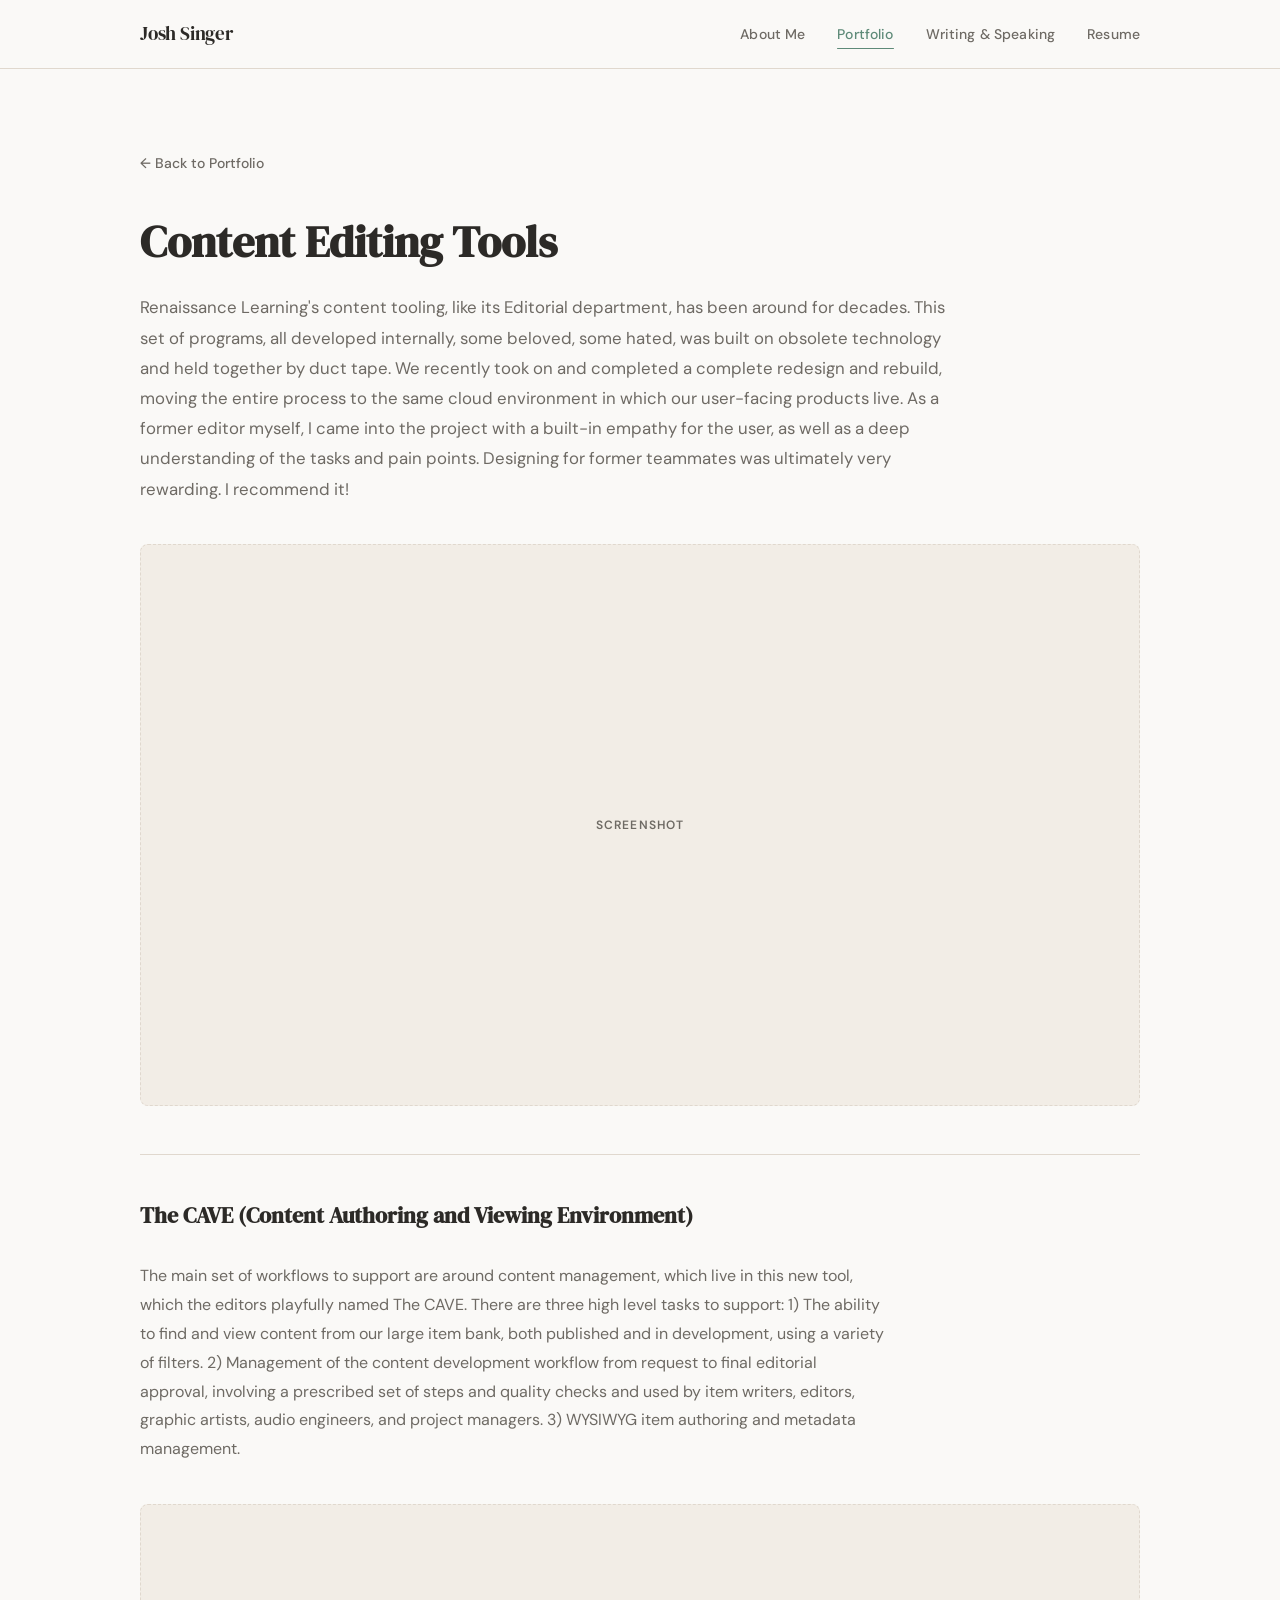
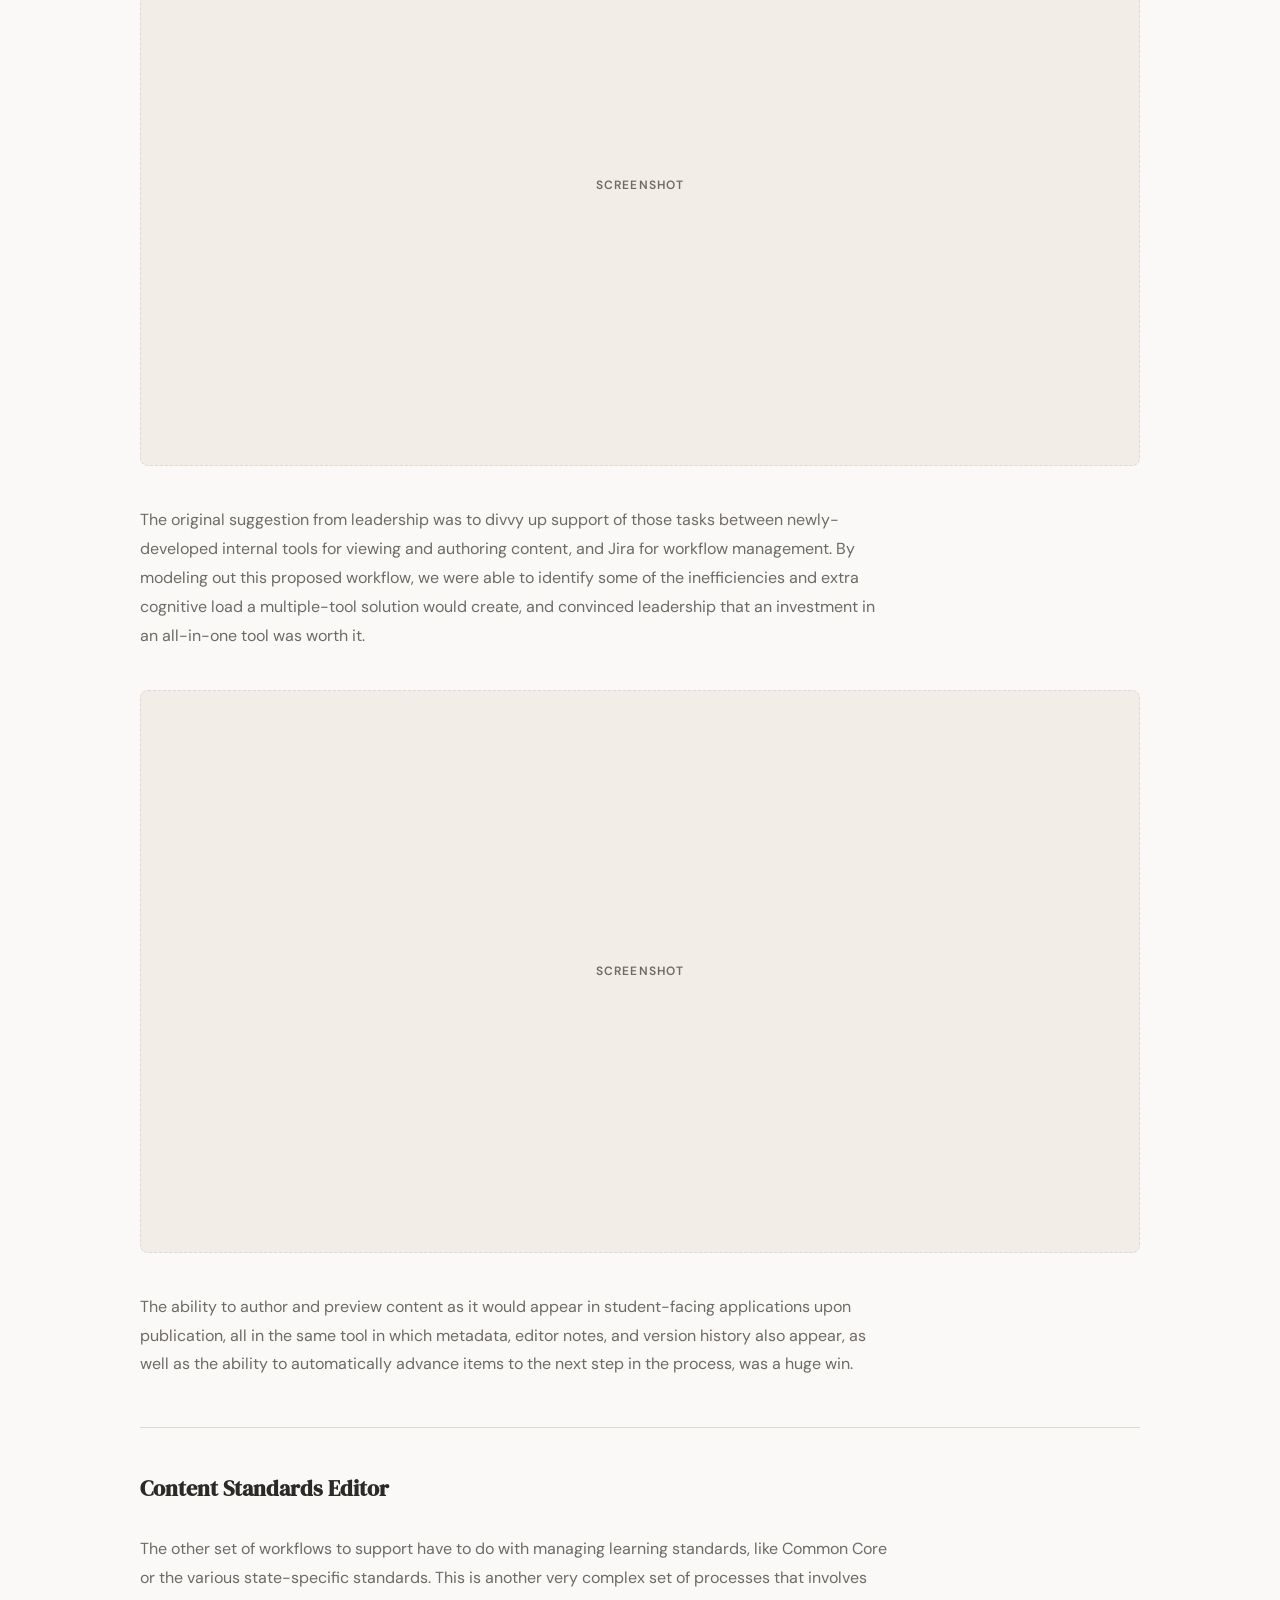
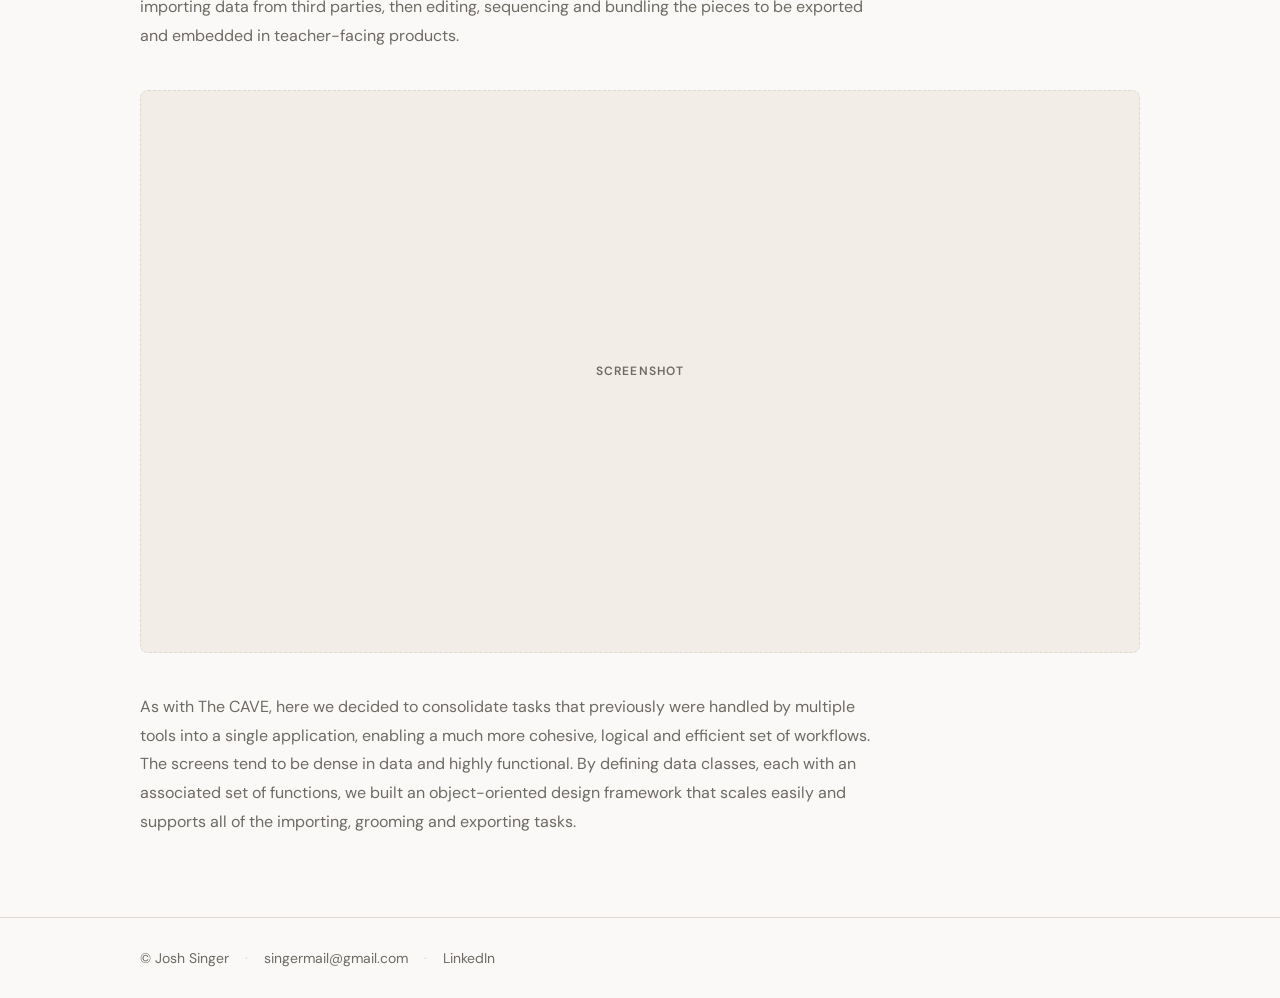
==== portfolio-content-editing-tools.html @ 0e2568e6 "Initial commit" ====
<!DOCTYPE html>
<html lang="en">
<head>
  <meta charset="UTF-8">
  <meta name="viewport" content="width=device-width, initial-scale=1.0">
  <title>Content Editing Tools — Josh Singer</title>
  <link rel="preconnect" href="https://fonts.googleapis.com">
  <link rel="preconnect" href="https://fonts.gstatic.com" crossorigin>
  <link href="https://fonts.googleapis.com/css2?family=DM+Sans:ital,opsz,wght@0,9..40,400;0,9..40,500;0,9..40,600;1,9..40,400&family=DM+Serif+Display&display=swap" rel="stylesheet">
  <link rel="stylesheet" href="style.css">
</head>
<body>

  <nav class="nav">
    <div class="nav-inner">
      <a href="index.html" class="nav-logo">Josh Singer</a>
      <button class="nav-toggle" aria-label="Toggle menu" aria-expanded="false">
        <span></span><span></span><span></span>
      </button>
      <ul class="nav-links">
        <li><a href="index.html">About Me</a></li>
        <li><a href="portfolio.html">Portfolio</a></li>
        <li><a href="writing.html">Writing &amp; Speaking</a></li>
        <li><a href="resume.html">Resume</a></li>
      </ul>
    </div>
  </nav>

  <main>
    <div class="container">

      <a href="portfolio.html" class="back-link">← Back to Portfolio</a>

      <h1 class="detail-title">Content Editing Tools</h1>

      <p class="detail-intro">Renaissance Learning's content tooling, like its Editorial department, has been around for decades. This set of programs, all developed internally, some beloved, some hated, was built on obsolete technology and held together by duct tape. We recently took on and completed a complete redesign and rebuild, moving the entire process to the same cloud environment in which our user-facing products live. As a former editor myself, I came into the project with a built-in empathy for the user, as well as a deep understanding of the tasks and pain points. Designing for former teammates was ultimately very rewarding. I recommend it!</p>

      <div class="placeholder-screenshot detail-screenshot">Screenshot</div>

      <h2 class="detail-section-heading">The CAVE (Content Authoring and Viewing Environment)</h2>

      <div class="detail-section">
        <p>The main set of workflows to support are around content management, which live in this new tool, which the editors playfully named The CAVE. There are three high level tasks to support: 1) The ability to find and view content from our large item bank, both published and in development, using a variety of filters. 2) Management of the content development workflow from request to final editorial approval, involving a prescribed set of steps and quality checks and used by item writers, editors, graphic artists, audio engineers, and project managers. 3) WYSIWYG item authoring and metadata management.</p>
      </div>

      <div class="placeholder-screenshot detail-screenshot">Screenshot</div>

      <div class="detail-section">
        <p>The original suggestion from leadership was to divvy up support of those tasks between newly-developed internal tools for viewing and authoring content, and Jira for workflow management. By modeling out this proposed workflow, we were able to identify some of the inefficiencies and extra cognitive load a multiple-tool solution would create, and convinced leadership that an investment in an all-in-one tool was worth it.</p>
      </div>

      <div class="placeholder-screenshot detail-screenshot">Screenshot</div>

      <div class="detail-section">
        <p>The ability to author and preview content as it would appear in student-facing applications upon publication, all in the same tool in which metadata, editor notes, and version history also appear, as well as the ability to automatically advance items to the next step in the process, was a huge win.</p>
      </div>

      <h2 class="detail-section-heading">Content Standards Editor</h2>

      <div class="detail-section">
        <p>The other set of workflows to support have to do with managing learning standards, like Common Core or the various state-specific standards. This is another very complex set of processes that involves importing data from third parties, then editing, sequencing and bundling the pieces to be exported and embedded in teacher-facing products.</p>
      </div>

      <div class="placeholder-screenshot detail-screenshot">Screenshot</div>

      <div class="detail-section">
        <p>As with The CAVE, here we decided to consolidate tasks that previously were handled by multiple tools into a single application, enabling a much more cohesive, logical and efficient set of workflows. The screens tend to be dense in data and highly functional. By defining data classes, each with an associated set of functions, we built an object-oriented design framework that scales easily and supports all of the importing, grooming and exporting tasks.</p>
      </div>

    </div>
  </main>

  <footer class="footer">
    <div class="footer-inner">
      <span>© Josh Singer</span>
      <span class="footer-sep">·</span>
      <a href="mailto:singermail@gmail.com">singermail@gmail.com</a>
      <span class="footer-sep">·</span>
      <a href="https://www.linkedin.com/in/josh-singer-ux/" target="_blank" rel="noopener noreferrer">LinkedIn</a>
    </div>
  </footer>

  <script src="script.js"></script>
</body>
</html>
---- style.css ----
/* Josh Singer Portfolio — style.css */

/* === CSS VARIABLES === */
:root {
  --bg: #faf9f7;
  --bg-alt: #f2ede6;
  --white: #ffffff;
  --text: #2c2a27;
  --text-muted: #6e6a64;
  --accent: #5e8a78;
  --accent-hover: #49705f;
  --accent-light: #e4eeea;
  --border: #e0d8ce;
  --font-body: 'DM Sans', system-ui, -apple-system, sans-serif;
  --font-display: 'DM Serif Display', Georgia, serif;
  --radius: 8px;
  --radius-sm: 4px;
  --max-w: 1080px;
  --nav-h: 68px;
  --t: 0.2s ease;
}

/* === RESET === */
*, *::before, *::after {
  box-sizing: border-box;
  margin: 0;
  padding: 0;
}

html {
  scroll-behavior: smooth;
}

body {
  font-family: var(--font-body);
  font-size: 1rem;
  line-height: 1.75;
  background: var(--bg);
  color: var(--text);
  -webkit-font-smoothing: antialiased;
  -moz-osx-font-smoothing: grayscale;
}

img {
  max-width: 100%;
  display: block;
}

a {
  color: var(--accent);
  text-decoration: none;
  transition: color var(--t);
}

a:hover {
  color: var(--accent-hover);
}

/* === TYPOGRAPHY === */
h1, h2, h3, h4 {
  font-family: var(--font-display);
  line-height: 1.2;
  color: var(--text);
}

p + p {
  margin-top: 1.2em;
}

/* === LAYOUT === */
.container {
  max-width: var(--max-w);
  margin: 0 auto;
  padding: 0 clamp(1.25rem, 5vw, 2.5rem);
}

main {
  padding: clamp(3rem, 8vw, 5rem) 0;
  min-height: calc(100vh - var(--nav-h) - 80px);
}

/* === NAVIGATION === */
.nav {
  position: sticky;
  top: 0;
  z-index: 100;
  background: var(--bg);
  border-bottom: 1px solid var(--border);
}

.nav-inner {
  position: relative;
  max-width: var(--max-w);
  margin: 0 auto;
  padding: 0 clamp(1.25rem, 5vw, 2.5rem);
  height: var(--nav-h);
  display: flex;
  align-items: center;
  justify-content: space-between;
  gap: 1.5rem;
}

.nav-logo {
  font-family: var(--font-display);
  font-size: 1.2rem;
  color: var(--text);
  letter-spacing: -0.01em;
  flex-shrink: 0;
  transition: color var(--t);
}

.nav-logo:hover {
  color: var(--accent);
}

.nav-links {
  display: flex;
  align-items: center;
  gap: 2rem;
  list-style: none;
}

.nav-links a {
  font-size: 0.875rem;
  font-weight: 500;
  color: var(--text-muted);
  letter-spacing: 0.01em;
  white-space: nowrap;
  transition: color var(--t);
  position: relative;
  padding-bottom: 2px;
}

.nav-links a::after {
  content: '';
  position: absolute;
  bottom: -4px;
  left: 0;
  right: 0;
  height: 1.5px;
  background: var(--accent);
  border-radius: 1px;
  transform: scaleX(0);
  transition: transform var(--t);
  transform-origin: left;
}

.nav-links a:hover,
.nav-links a.active {
  color: var(--accent);
}

.nav-links a.active::after {
  transform: scaleX(1);
}

/* === HAMBURGER === */
.nav-toggle {
  display: none;
  flex-direction: column;
  gap: 5px;
  background: none;
  border: none;
  cursor: pointer;
  padding: 6px 4px;
  z-index: 10;
}

.nav-toggle span {
  display: block;
  width: 22px;
  height: 1.5px;
  background: var(--text);
  border-radius: 1px;
  transition: transform var(--t), opacity var(--t);
}

.nav-toggle.open span:nth-child(1) {
  transform: translateY(6.5px) rotate(45deg);
}

.nav-toggle.open span:nth-child(2) {
  opacity: 0;
}

.nav-toggle.open span:nth-child(3) {
  transform: translateY(-6.5px) rotate(-45deg);
}

/* === FOOTER === */
.footer {
  border-top: 1px solid var(--border);
  padding: 1.75rem 0;
  font-size: 0.875rem;
  color: var(--text-muted);
}

.footer-inner {
  max-width: var(--max-w);
  margin: 0 auto;
  padding: 0 clamp(1.25rem, 5vw, 2.5rem);
  display: flex;
  align-items: center;
  gap: 1rem;
  flex-wrap: wrap;
}

.footer a {
  color: var(--text-muted);
}

.footer a:hover {
  color: var(--accent);
}

.footer-sep {
  color: var(--border);
  user-select: none;
}

/* === SHARED PLACEHOLDERS === */
.placeholder-photo,
.placeholder-screenshot {
  background: var(--bg-alt);
  border: 1.5px dashed var(--border);
  border-radius: var(--radius);
  display: flex;
  align-items: center;
  justify-content: center;
  font-size: 0.75rem;
  font-weight: 600;
  color: var(--text-muted);
  letter-spacing: 0.1em;
  text-transform: uppercase;
}

/* === BACK LINK === */
.back-link {
  display: inline-flex;
  align-items: center;
  gap: 0.35em;
  font-size: 0.875rem;
  font-weight: 500;
  color: var(--text-muted);
  margin-bottom: 2.5rem;
  transition: color var(--t);
}

.back-link:hover {
  color: var(--accent);
}

/* === PAGE TITLE BLOCK === */
.page-header {
  margin-bottom: clamp(2rem, 5vw, 3.5rem);
}

.page-header h1 {
  font-size: clamp(2rem, 4.5vw, 2.75rem);
}

/* ================================================
   PAGE: HOME
================================================ */
.home-hero {
  display: grid;
  grid-template-columns: 1fr 240px;
  gap: clamp(2.5rem, 6vw, 5rem);
  align-items: start;
}

.home-headline {
  font-size: clamp(2.25rem, 5vw, 3.25rem);
  line-height: 1.15;
  margin-bottom: 1.75rem;
  color: var(--text);
}

.home-body {
  font-size: 1.025rem;
  color: var(--text-muted);
  line-height: 1.8;
}

.home-body a {
  color: var(--accent);
  border-bottom: 1px solid var(--accent-light);
  transition: color var(--t), border-color var(--t);
}

.home-body a:hover {
  color: var(--accent-hover);
  border-color: var(--accent);
}

.home-photo {
  width: 100%;
  aspect-ratio: 3/4;
}

/* ================================================
   PAGE: PORTFOLIO
================================================ */
.portfolio-grid {
  display: grid;
  grid-template-columns: repeat(2, 1fr);
  gap: clamp(1.25rem, 3vw, 2rem);
}

.portfolio-card {
  background: var(--white);
  border: 1px solid var(--border);
  border-radius: var(--radius);
  overflow: hidden;
  transition: box-shadow var(--t), transform var(--t);
  display: flex;
  flex-direction: column;
}

.portfolio-card:hover {
  box-shadow: 0 6px 28px rgba(0, 0, 0, 0.07);
  transform: translateY(-3px);
}

.card-thumb {
  aspect-ratio: 16/9;
  background: var(--bg-alt);
  border-bottom: 1px solid var(--border);
  display: flex;
  align-items: center;
  justify-content: center;
  font-size: 0.7rem;
  font-weight: 600;
  color: var(--text-muted);
  letter-spacing: 0.1em;
  text-transform: uppercase;
}

.card-body {
  padding: 1.5rem;
  flex: 1;
  display: flex;
  flex-direction: column;
}

.card-title {
  font-family: var(--font-display);
  font-size: 1.15rem;
  margin-bottom: 0.6rem;
  line-height: 1.3;
  color: var(--text);
}

.card-desc {
  font-size: 0.875rem;
  color: var(--text-muted);
  line-height: 1.7;
  flex: 1;
  margin-bottom: 1.25rem;
}

.card-link {
  font-size: 0.875rem;
  font-weight: 600;
  color: var(--accent);
  display: inline-flex;
  align-items: center;
  gap: 0.3em;
  transition: gap var(--t);
  align-self: flex-start;
}

.card-link:hover {
  color: var(--accent-hover);
  gap: 0.5em;
}

.card-link::after {
  content: '→';
}

/* ================================================
   PAGE: PORTFOLIO DETAIL
================================================ */
.detail-title {
  font-size: clamp(2rem, 4vw, 2.75rem);
  margin-bottom: 1.5rem;
}

.detail-intro {
  font-size: 1.05rem;
  color: var(--text-muted);
  max-width: 68ch;
  line-height: 1.8;
  margin-bottom: 2.5rem;
}

.detail-screenshot {
  width: 100%;
  aspect-ratio: 16/9;
  margin: 2.5rem 0;
}

.detail-section {
  max-width: 68ch;
  margin-top: 2rem;
}

.detail-section p {
  color: var(--text-muted);
  line-height: 1.8;
}

.detail-section p + p {
  margin-top: 1.1em;
}

.detail-section-heading {
  font-family: var(--font-display);
  font-size: 1.4rem;
  color: var(--text);
  margin-top: 3rem;
  margin-bottom: 1rem;
  padding-top: 3rem;
  border-top: 1px solid var(--border);
}

/* ================================================
   PAGE: WRITING & SPEAKING
================================================ */
.section-heading {
  font-family: var(--font-display);
  font-size: clamp(1.4rem, 3vw, 1.85rem);
  margin-bottom: 2rem;
  padding-bottom: 0.75rem;
  border-bottom: 1px solid var(--border);
}

.articles-list {
  margin-bottom: 4.5rem;
}

.article-card {
  display: grid;
  grid-template-columns: 90px 1fr;
  gap: 1.5rem;
  align-items: start;
  padding: 1.5rem 0;
  border-bottom: 1px solid var(--border);
}

.article-card:first-child {
  border-top: 1px solid var(--border);
}

.article-thumb {
  width: 90px;
  height: 66px;
  background: var(--bg-alt);
  border: 1.5px dashed var(--border);
  border-radius: var(--radius-sm);
  display: flex;
  align-items: center;
  justify-content: center;
  font-size: 0.6rem;
  font-weight: 600;
  text-transform: uppercase;
  letter-spacing: 0.08em;
  color: var(--text-muted);
  flex-shrink: 0;
}

.article-pub {
  font-size: 0.75rem;
  font-weight: 600;
  color: var(--accent);
  text-transform: uppercase;
  letter-spacing: 0.08em;
  margin-bottom: 0.25rem;
}

.article-title {
  font-family: var(--font-display);
  font-size: 1.075rem;
  margin-bottom: 0.4rem;
  line-height: 1.3;
  color: var(--text);
}

.article-desc {
  font-size: 0.875rem;
  color: var(--text-muted);
  line-height: 1.65;
  margin-bottom: 0.6rem;
}

.article-links {
  display: flex;
  gap: 1rem;
  flex-wrap: wrap;
}

.article-link {
  font-size: 0.8rem;
  font-weight: 600;
  color: var(--accent);
  transition: color var(--t);
}

.article-link:hover {
  color: var(--accent-hover);
}

.speaking-list {
  display: flex;
  flex-direction: column;
  gap: 1.25rem;
}

.speaking-item {
  padding: 1.5rem 1.75rem;
  background: var(--bg-alt);
  border-radius: var(--radius);
  border-left: 3px solid var(--accent);
}

.speaking-date {
  font-size: 0.75rem;
  font-weight: 600;
  color: var(--accent);
  text-transform: uppercase;
  letter-spacing: 0.08em;
  margin-bottom: 0.3rem;
}

.speaking-title {
  font-family: var(--font-display);
  font-size: 1.075rem;
  margin-bottom: 0.3rem;
  color: var(--text);
}

.speaking-org {
  font-size: 0.875rem;
  color: var(--text-muted);
  font-style: italic;
  margin-bottom: 0.5rem;
}

.speaking-desc {
  font-size: 0.875rem;
  color: var(--text-muted);
  line-height: 1.65;
}

/* ================================================
   PAGE: RESUME
================================================ */
.resume-layout {
  max-width: 800px;
}

.resume-section {
  margin-bottom: 3.5rem;
}

.resume-section-title {
  font-family: var(--font-display);
  font-size: 1.6rem;
  margin-bottom: 2rem;
  padding-bottom: 0.6rem;
  border-bottom: 2px solid var(--accent-light);
  color: var(--text);
}

/* Experience */
.job {
  margin-bottom: 2.75rem;
}

.job:last-child {
  margin-bottom: 0;
}

.job-company {
  font-family: var(--font-display);
  font-size: 1.2rem;
  color: var(--text);
  margin-bottom: 0.5rem;
}

.job-role {
  margin-bottom: 0.75rem;
}

.job-title {
  font-size: 0.95rem;
  font-weight: 600;
  color: var(--text);
}

.job-dates {
  font-size: 0.875rem;
  color: var(--accent);
  font-weight: 500;
}

.job-title-row {
  display: flex;
  justify-content: space-between;
  align-items: baseline;
  gap: 1rem;
  flex-wrap: wrap;
}

.job-prev-titles {
  font-size: 0.8rem;
  color: var(--text-muted);
  margin-top: 0.2rem;
  font-style: italic;
}

.job-bullets {
  list-style: none;
  padding: 0;
  margin-top: 1rem;
  display: flex;
  flex-direction: column;
  gap: 0.45rem;
}

.job-bullets li {
  font-size: 0.9rem;
  color: var(--text-muted);
  padding-left: 1.25rem;
  position: relative;
  line-height: 1.65;
}

.job-bullets li::before {
  content: '·';
  position: absolute;
  left: 0.15rem;
  color: var(--accent);
  font-size: 1.2em;
  line-height: 1.4;
}

/* Software */
.software-list {
  display: flex;
  flex-wrap: wrap;
  gap: 0.5rem;
  margin-top: 0.25rem;
}

.software-tag {
  background: var(--bg-alt);
  border: 1px solid var(--border);
  border-radius: 100px;
  padding: 0.3em 0.9em;
  font-size: 0.875rem;
  color: var(--text-muted);
}

/* Education */
.education-item {
  margin-bottom: 0.5rem;
}

.education-degree {
  font-size: 0.95rem;
  font-weight: 600;
  color: var(--text);
}

.education-school {
  font-size: 0.9rem;
  color: var(--text-muted);
}

.education-honor {
  font-size: 0.875rem;
  color: var(--accent);
  font-style: italic;
  margin-top: 0.2rem;
}

/* ================================================
   RESPONSIVE
================================================ */
@media (max-width: 768px) {
  .nav-toggle {
    display: flex;
  }

  .nav-links {
    display: none;
    position: absolute;
    top: var(--nav-h);
    left: 0;
    right: 0;
    background: var(--bg);
    border-bottom: 1px solid var(--border);
    flex-direction: column;
    align-items: flex-start;
    gap: 0;
    padding: 0.5rem 0;
  }

  .nav-links.open {
    display: flex;
  }

  .nav-links li {
    width: 100%;
  }

  .nav-links a {
    display: block;
    padding: 0.75rem clamp(1.25rem, 5vw, 2.5rem);
    width: 100%;
  }

  .nav-links a::after {
    display: none;
  }

  /* Home */
  .home-hero {
    grid-template-columns: 1fr;
    gap: 2rem;
  }

  .home-photo {
    aspect-ratio: 4/3;
    max-width: 220px;
    order: -1;
  }

  /* Portfolio */
  .portfolio-grid {
    grid-template-columns: 1fr;
  }

  /* Writing */
  .article-card {
    grid-template-columns: 1fr;
    gap: 0.75rem;
  }

  .article-thumb {
    width: 100%;
    height: 100px;
  }

  /* Resume */
  .job-title-row {
    flex-direction: column;
    gap: 0.15rem;
  }
}

@media (max-width: 480px) {
  main {
    padding: 2rem 0 3rem;
  }

  .detail-screenshot {
    margin: 1.5rem 0;
  }
}
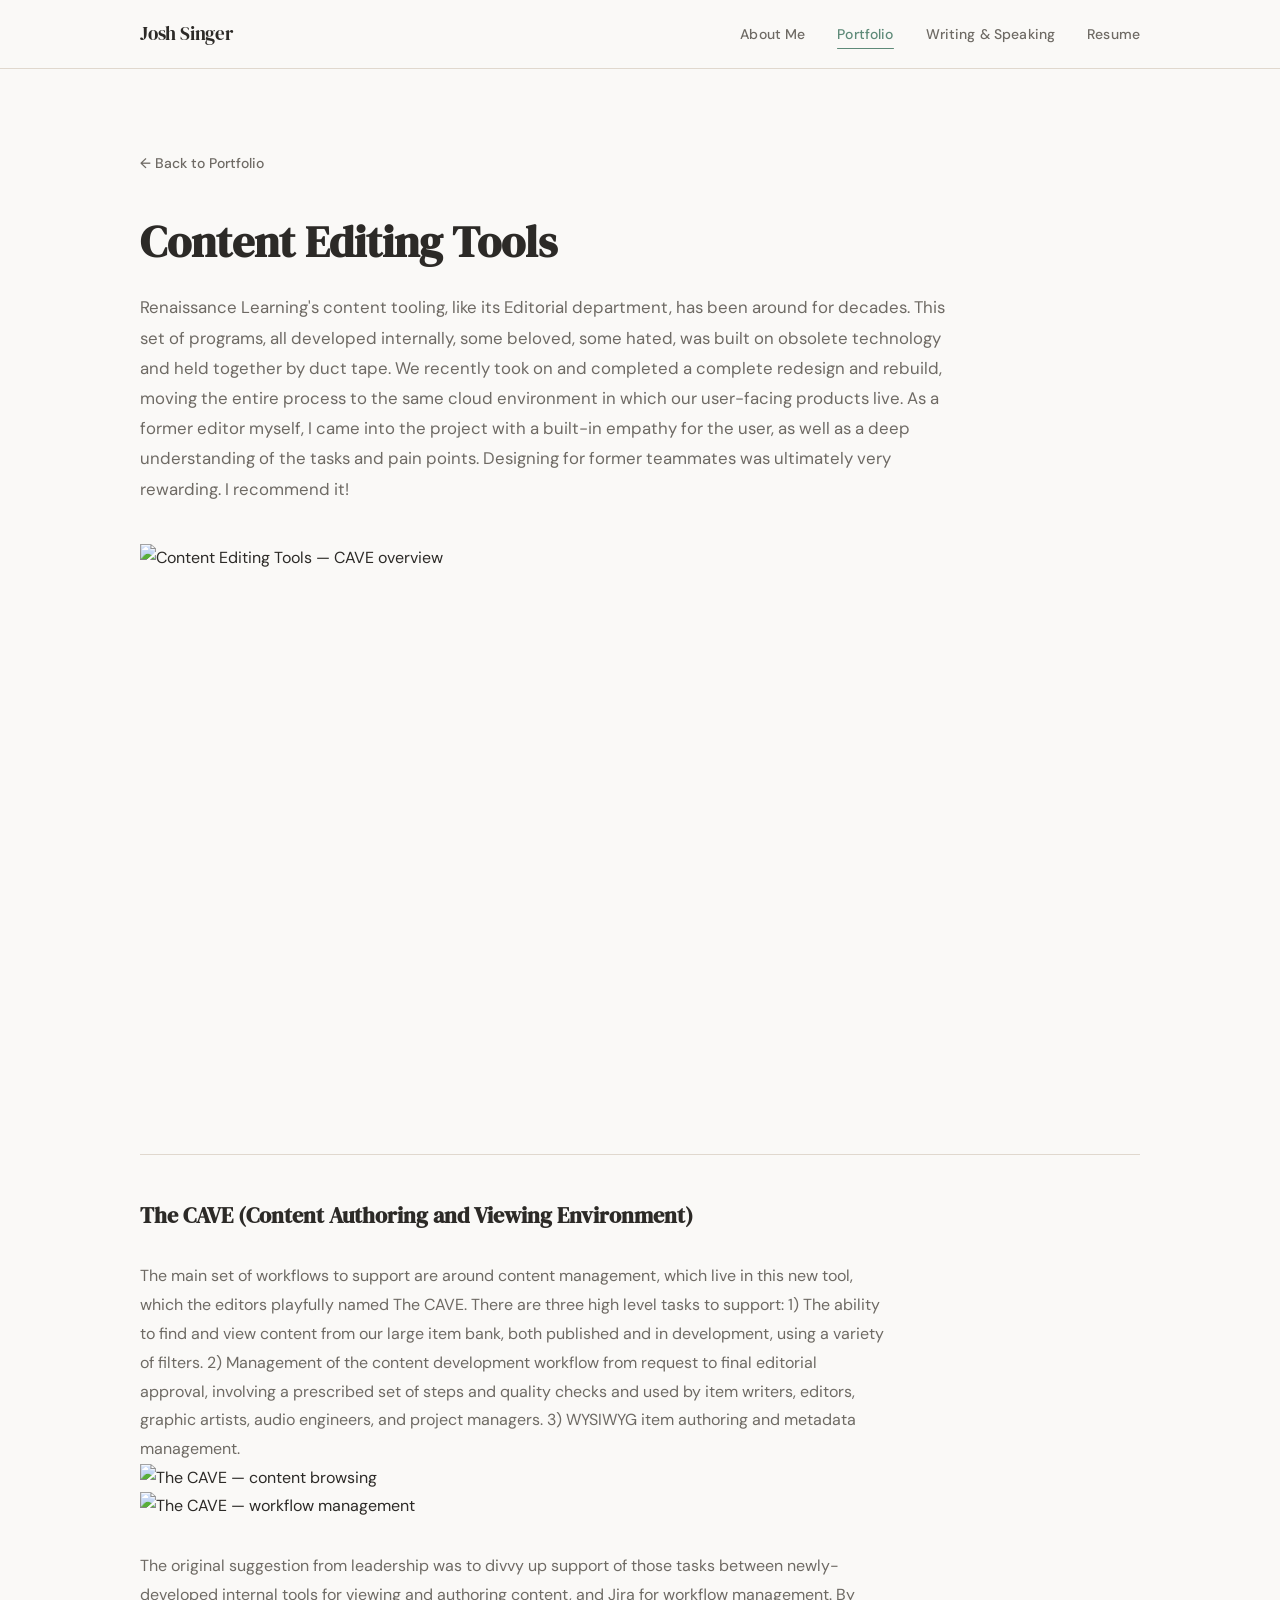
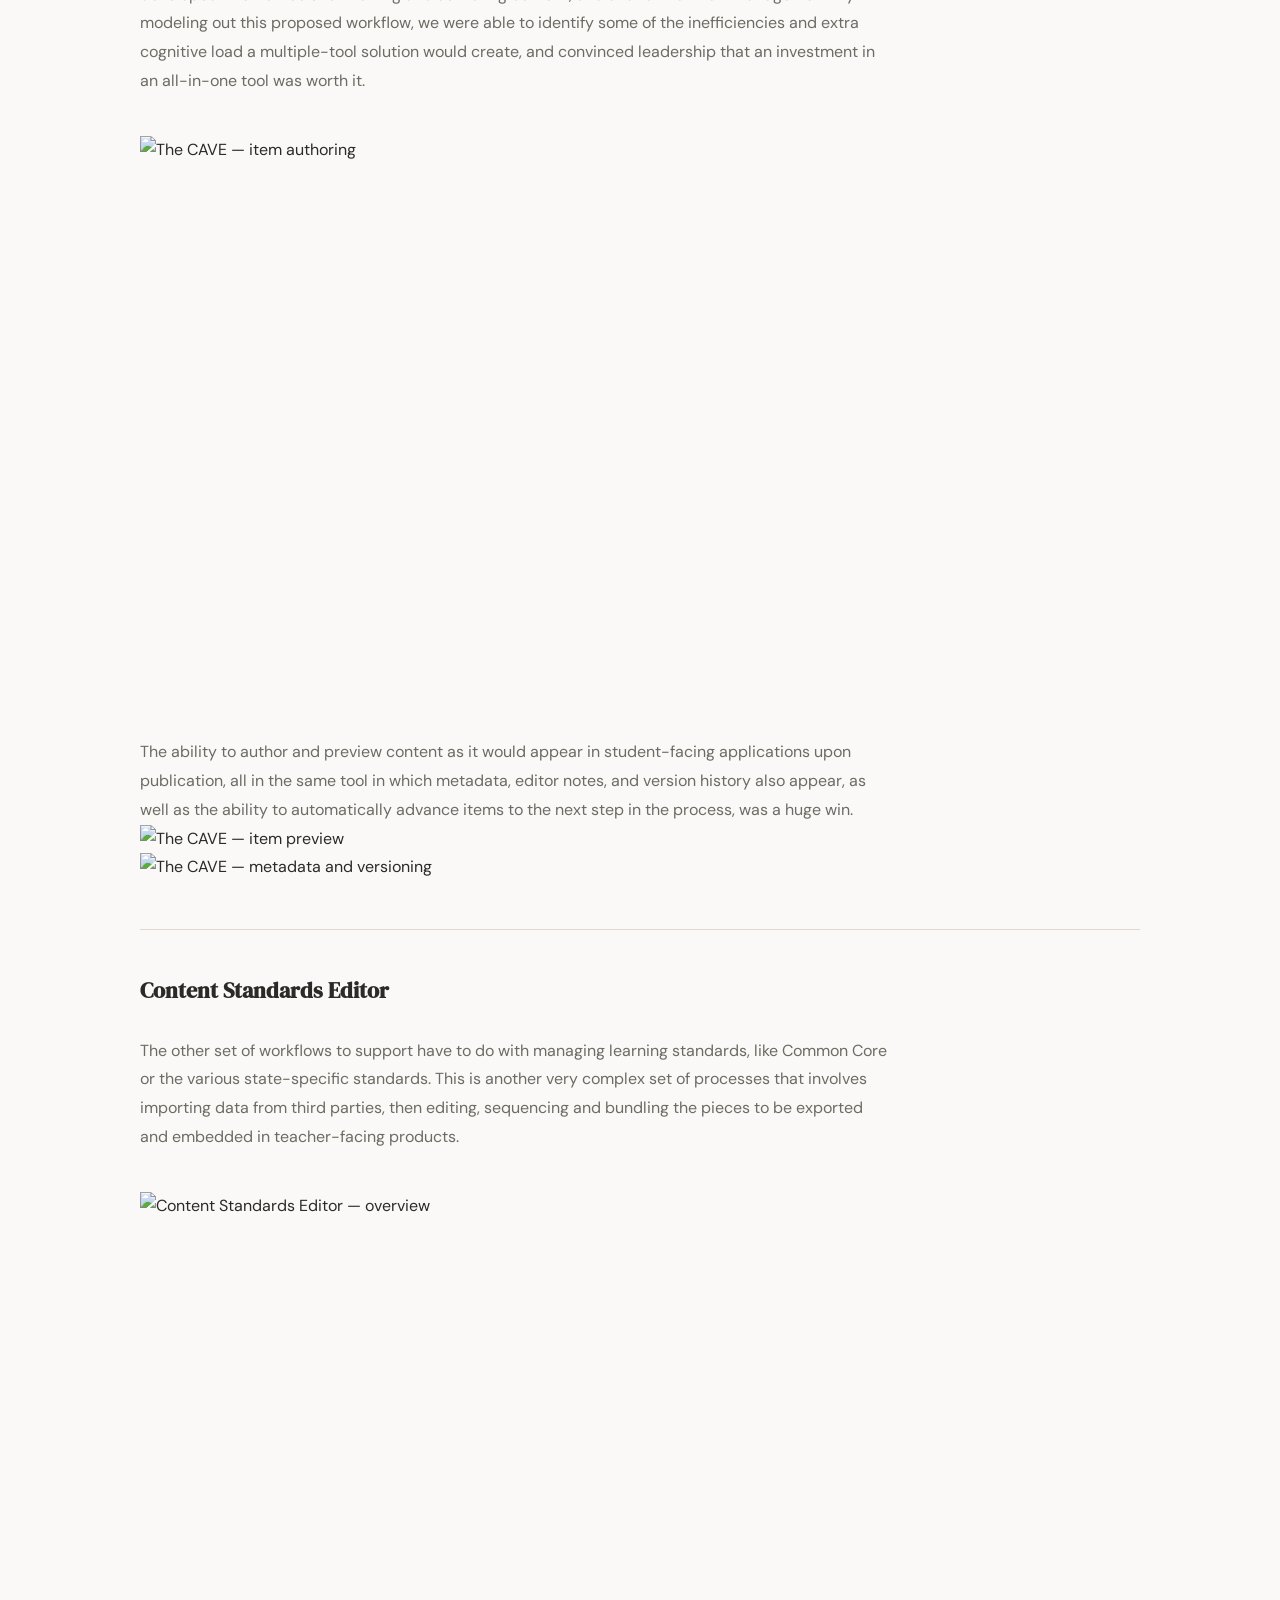
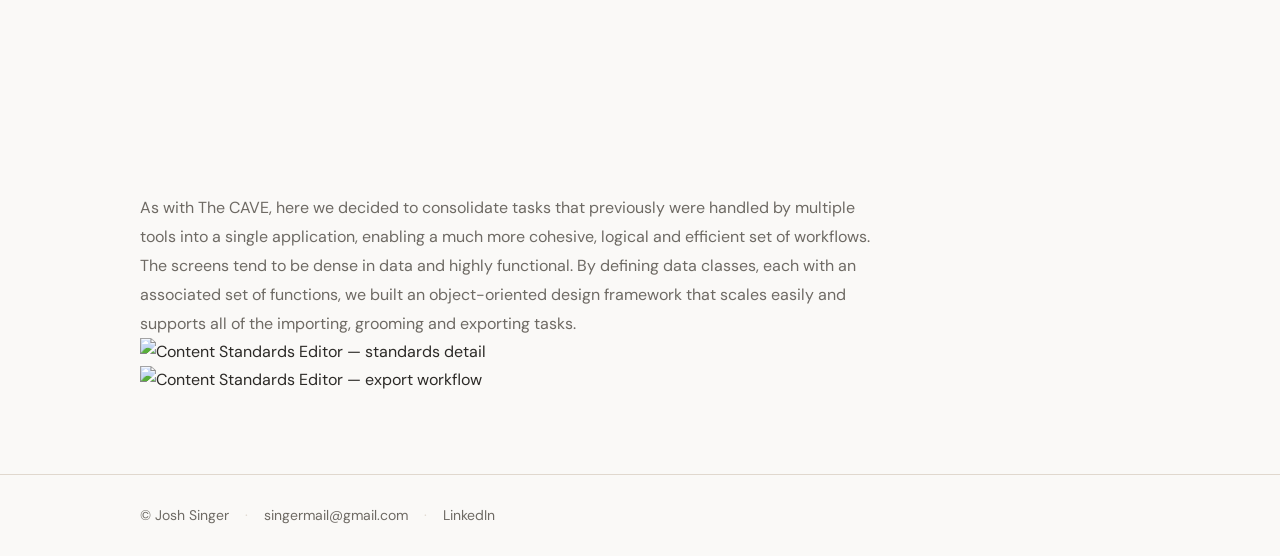
==== commit 3e4937ab: "Add favicon to all pages Co-Authored-By: Claude Sonnet 4.6 <noreply@anthropic.com>" ====
--- a/portfolio-content-editing-tools.html
+++ b/portfolio-content-editing-tools.html
@@ -7,6 +7,7 @@
   <link rel="preconnect" href="https://fonts.googleapis.com">
   <link rel="preconnect" href="https://fonts.gstatic.com" crossorigin>
   <link href="https://fonts.googleapis.com/css2?family=DM+Sans:ital,opsz,wght@0,9..40,400;0,9..40,500;0,9..40,600;1,9..40,400&family=DM+Serif+Display&display=swap" rel="stylesheet">
+  <link rel="icon" type="image/webp" href="favicon.webp">
   <link rel="stylesheet" href="style.css">
 </head>
 <body>
@@ -35,7 +36,7 @@
 
       <p class="detail-intro">Renaissance Learning's content tooling, like its Editorial department, has been around for decades. This set of programs, all developed internally, some beloved, some hated, was built on obsolete technology and held together by duct tape. We recently took on and completed a complete redesign and rebuild, moving the entire process to the same cloud environment in which our user-facing products live. As a former editor myself, I came into the project with a built-in empathy for the user, as well as a deep understanding of the tasks and pain points. Designing for former teammates was ultimately very rewarding. I recommend it!</p>
 
-      <div class="placeholder-screenshot detail-screenshot">Screenshot</div>
+      <img src="images/content-editing-01.webp" alt="Content Editing Tools — CAVE overview" class="detail-screenshot">
 
       <h2 class="detail-section-heading">The CAVE (Content Authoring and Viewing Environment)</h2>
 
@@ -43,16 +44,24 @@
         <p>The main set of workflows to support are around content management, which live in this new tool, which the editors playfully named The CAVE. There are three high level tasks to support: 1) The ability to find and view content from our large item bank, both published and in development, using a variety of filters. 2) Management of the content development workflow from request to final editorial approval, involving a prescribed set of steps and quality checks and used by item writers, editors, graphic artists, audio engineers, and project managers. 3) WYSIWYG item authoring and metadata management.</p>
       </div>
 
-      <div class="placeholder-screenshot detail-screenshot">Screenshot</div>
+      <div class="detail-screenshots-pair">
+        <img src="images/content-editing-02.webp" alt="The CAVE — content browsing">
+        <img src="images/content-editing-03.webp" alt="The CAVE — workflow management">
+      </div>
 
       <div class="detail-section">
         <p>The original suggestion from leadership was to divvy up support of those tasks between newly-developed internal tools for viewing and authoring content, and Jira for workflow management. By modeling out this proposed workflow, we were able to identify some of the inefficiencies and extra cognitive load a multiple-tool solution would create, and convinced leadership that an investment in an all-in-one tool was worth it.</p>
       </div>
 
-      <div class="placeholder-screenshot detail-screenshot">Screenshot</div>
+      <img src="images/content-editing-04.webp" alt="The CAVE — item authoring" class="detail-screenshot">
 
       <div class="detail-section">
         <p>The ability to author and preview content as it would appear in student-facing applications upon publication, all in the same tool in which metadata, editor notes, and version history also appear, as well as the ability to automatically advance items to the next step in the process, was a huge win.</p>
+      </div>
+
+      <div class="detail-screenshots-pair">
+        <img src="images/content-editing-05.webp" alt="The CAVE — item preview">
+        <img src="images/content-editing-06.webp" alt="The CAVE — metadata and versioning">
       </div>
 
       <h2 class="detail-section-heading">Content Standards Editor</h2>
@@ -61,10 +70,15 @@
         <p>The other set of workflows to support have to do with managing learning standards, like Common Core or the various state-specific standards. This is another very complex set of processes that involves importing data from third parties, then editing, sequencing and bundling the pieces to be exported and embedded in teacher-facing products.</p>
       </div>
 
-      <div class="placeholder-screenshot detail-screenshot">Screenshot</div>
+      <img src="images/content-editing-07.webp" alt="Content Standards Editor — overview" class="detail-screenshot">
 
       <div class="detail-section">
         <p>As with The CAVE, here we decided to consolidate tasks that previously were handled by multiple tools into a single application, enabling a much more cohesive, logical and efficient set of workflows. The screens tend to be dense in data and highly functional. By defining data classes, each with an associated set of functions, we built an object-oriented design framework that scales easily and supports all of the importing, grooming and exporting tasks.</p>
+      </div>
+
+      <div class="detail-screenshots-pair">
+        <img src="images/content-editing-08.webp" alt="Content Standards Editor — standards detail">
+        <img src="images/content-editing-09.webp" alt="Content Standards Editor — export workflow">
       </div>
 
     </div>
